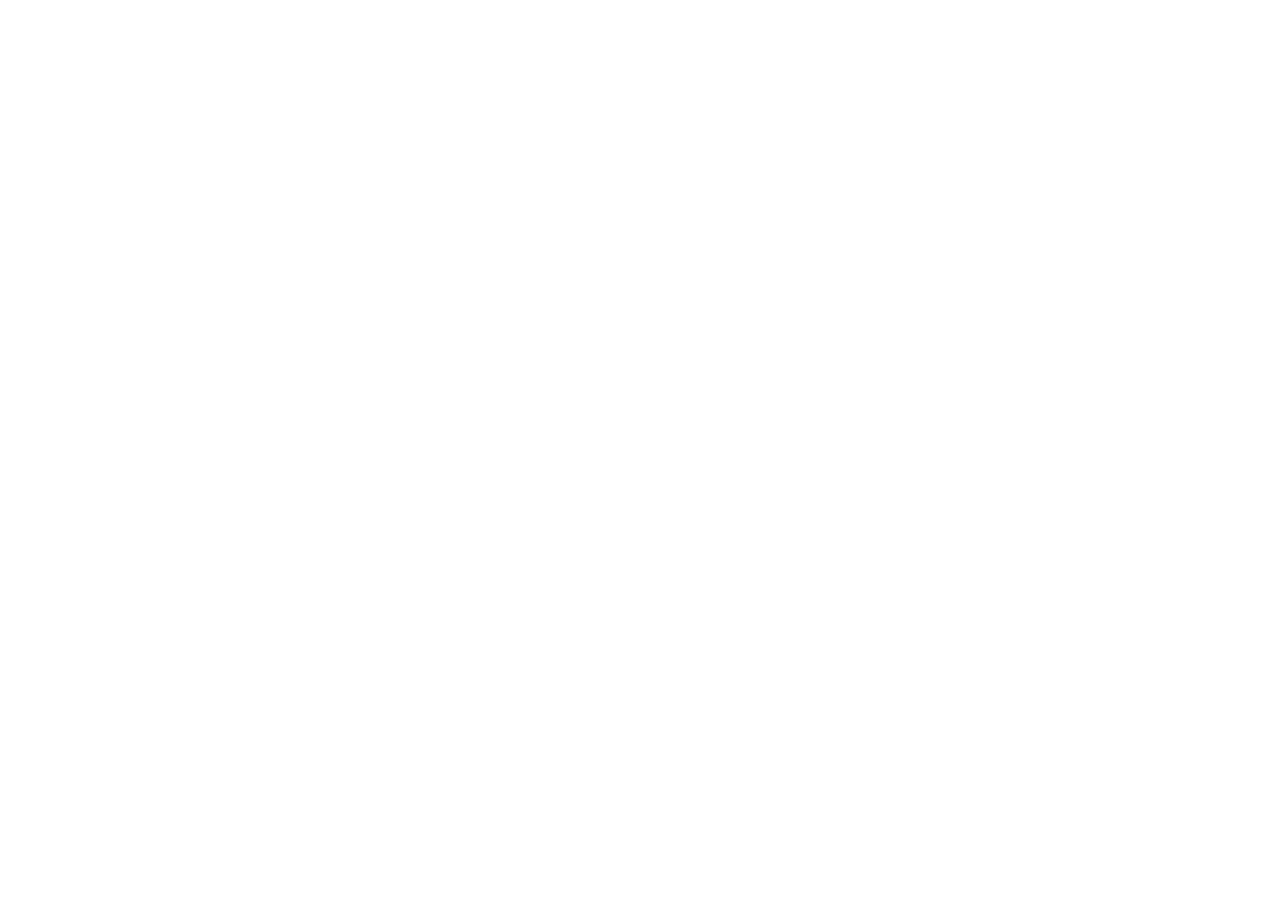
==== index.html @ e4d002cd "initial commit" ====
<!DOCTYPE html>
<html lang="en">
<head>
    <meta charset="UTF-8">
    <meta name="viewport" content="width=device-width, initial-scale=1.0">
    <title>WeatherApp</title>
</head>
<body>
    
</body>
</html>
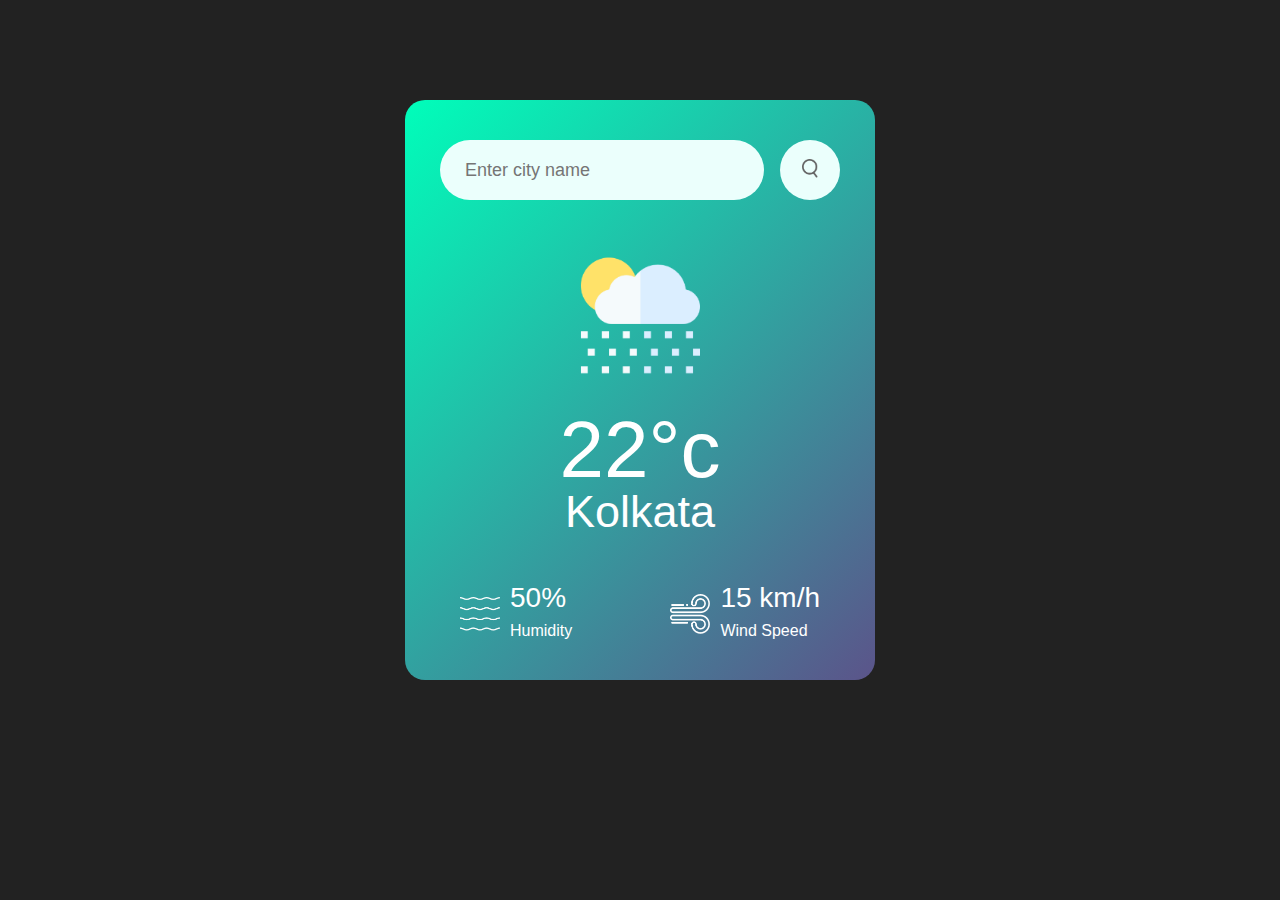
==== commit 6af3a75c: "add frontend" ====
--- a/index.html
+++ b/index.html
@@ -1,11 +1,44 @@
 <!DOCTYPE html>
 <html lang="en">
+
 <head>
     <meta charset="UTF-8">
     <meta name="viewport" content="width=device-width, initial-scale=1.0">
-    <title>WeatherApp</title>
+    <title>Weather App</title>
+    <link rel="stylesheet" href="style.css">
 </head>
+
 <body>
-    
+    <div class="card">
+        <div class="search">
+            <input type="text" placeholder="Enter city name" spellcheck="false">
+            <button><img src="assets/search.png"></button>
+        </div>
+
+        <div class="weather">
+            <img src="assets/rain.png" class="weather-icon">
+            <h1 class="temp">22°c</h1>
+            <h2 class="city">Kolkata</h2>
+            <div class="details">
+                <div class="col">
+                    <img src="assets/humidity.png">
+                    <div>
+                        <p class="humidity">50%</p>
+                        <p>Humidity</p>
+                    </div>
+                </div>
+                <div class="col">
+                    <img src="assets/wind.png">
+                    <div>
+                        <p class="wind">15 km/h</p>
+                        <p>Wind Speed</p>
+                    </div>
+                </div>
+            </div>
+        </div>
+    </div>
+
+    <script src="script.js"></script>
 </body>
+
 </html>--- a/style.css
+++ b/style.css
@@ -0,0 +1,98 @@
+* {
+    margin: 0;
+    padding: 0;
+    font-family: 'Poppins', sans-serif;
+    box-sizing: border-box;
+
+}
+
+body {
+    background: #222;
+}
+
+.card {
+    width: 90%;
+    max-width: 470px;
+    background: linear-gradient(135deg, #00feba, #5b548a);
+    color: #fff;
+    margin: 100px auto 0;
+    border-radius: 20px;
+    padding: 40px 35px;
+    text-align: center;
+}
+
+.search {
+    width: 100%;
+    display: flex;
+    align-items: center;
+    justify-content: space-between;
+}
+
+.search input {
+    border: 0;
+    outline: 0;
+    background: #ebfffc;
+    color: #555;
+    padding: 10px 25px;
+    height: 60px;
+    border-radius: 30px;
+    flex: 1;
+    margin-right: 16px;
+    font-size: 18px;
+}
+
+.search button {
+    border: 0;
+    outline: 0;
+    background: #ebfffc;
+    border-radius: 50%;
+    width: 60px;
+    height: 60px;
+    cursor: pointer;
+}
+
+.search button img {
+    width: 16px;
+}
+
+.weather-icon {
+    width: 170px;
+    margin-top: 30px;
+}
+
+.weather h1 {
+    font-size: 80px;
+    font-weight: 500;
+}
+
+.weather h2 {
+    font-size: 45px;
+    font-weight: 400;
+    margin-top: -10px;
+}
+
+.details {
+    display: flex;
+    align-items: center;
+    justify-content: space-between;
+    padding: 0 20px;
+    margin-top: 50px;
+}
+
+.col {
+    display: flex;
+    align-items: center;
+    text-align: left;
+}
+
+.col img {
+    width: 40px;
+    margin-right: 10px;
+}
+
+.humidity,
+.wind {
+    font-size: 28px;
+    margin-top: -6px;
+    margin-bottom: 8px;
+}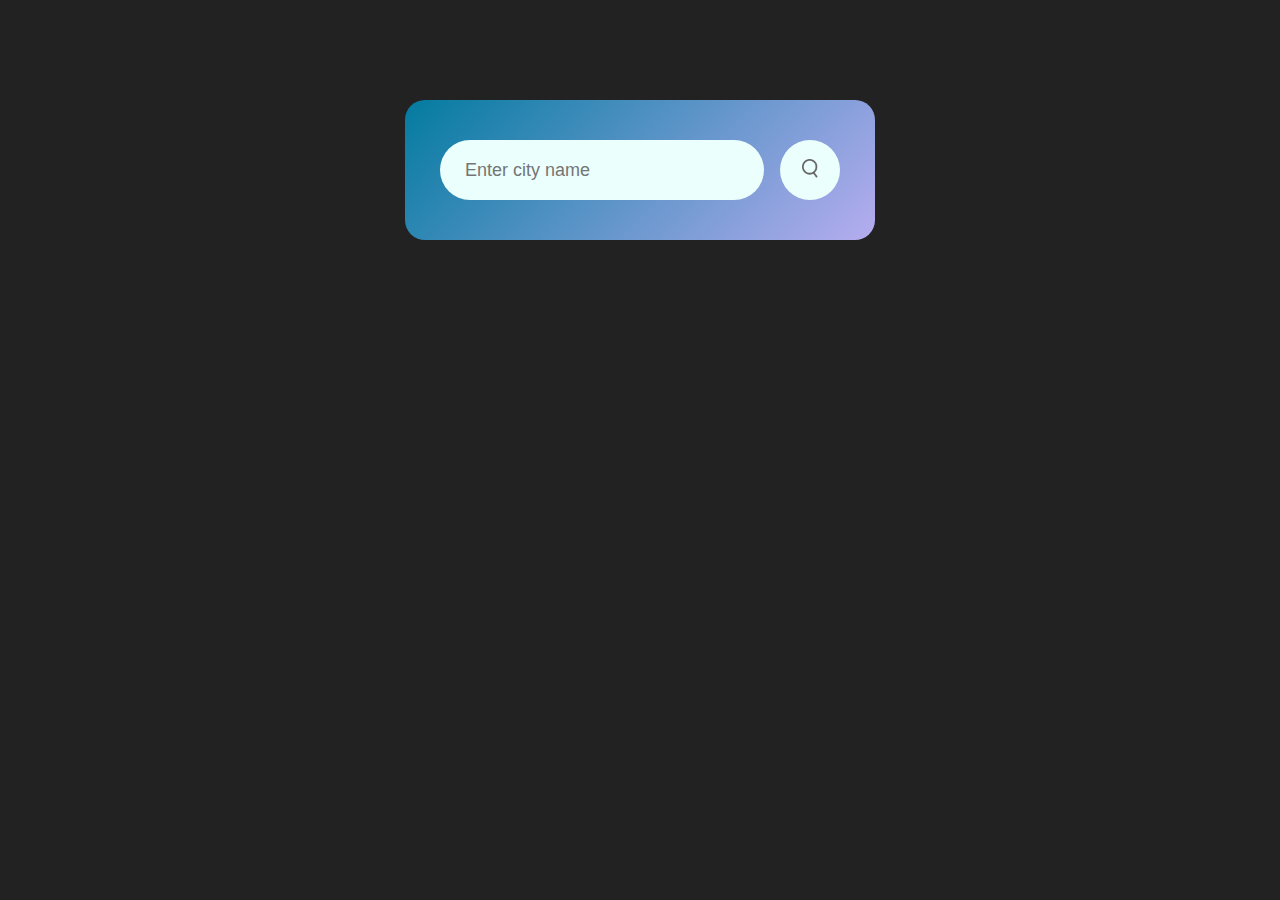
==== commit 1e3fc3ed: "add script file and modify html file" ====
--- a/index.html
+++ b/index.html
@@ -13,6 +13,10 @@
         <div class="search">
             <input type="text" placeholder="Enter city name" spellcheck="false">
             <button><img src="assets/search.png"></button>
+        </div>
+
+        <div class="error">
+            <p>Invalid city name</p>
         </div>
 
         <div class="weather">
--- a/style.css
+++ b/style.css
@@ -13,7 +13,7 @@
 .card {
     width: 90%;
     max-width: 470px;
-    background: linear-gradient(135deg, #00feba, #5b548a);
+    background: linear-gradient(135deg, #037ba0, #b6adf0);
     color: #fff;
     margin: 100px auto 0;
     border-radius: 20px;
@@ -95,4 +95,16 @@
     font-size: 28px;
     margin-top: -6px;
     margin-bottom: 8px;
+}
+
+.weather{
+    display: none;
+}
+
+.error{
+    text-align: left;
+    margin-left: 10px;
+    font-size: 14px;
+    margin-top: 10px;
+    display: none;
 }